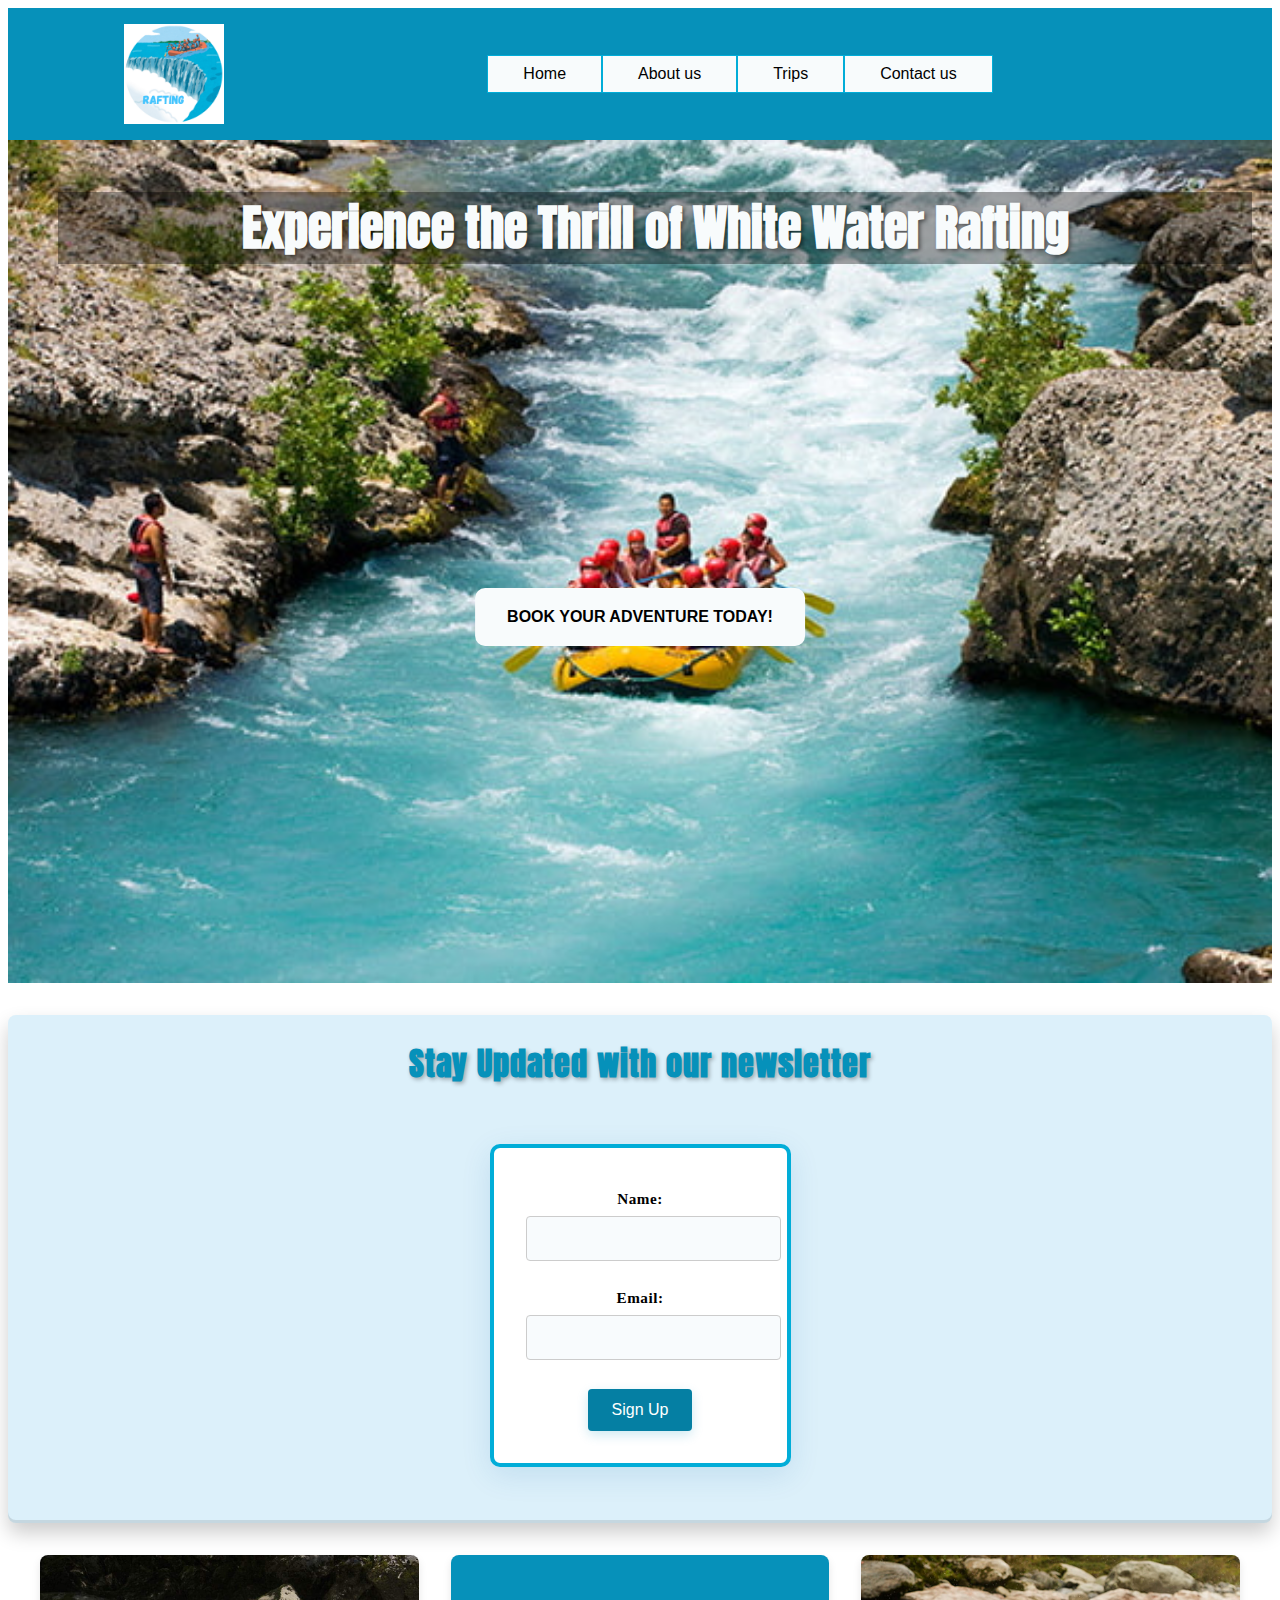
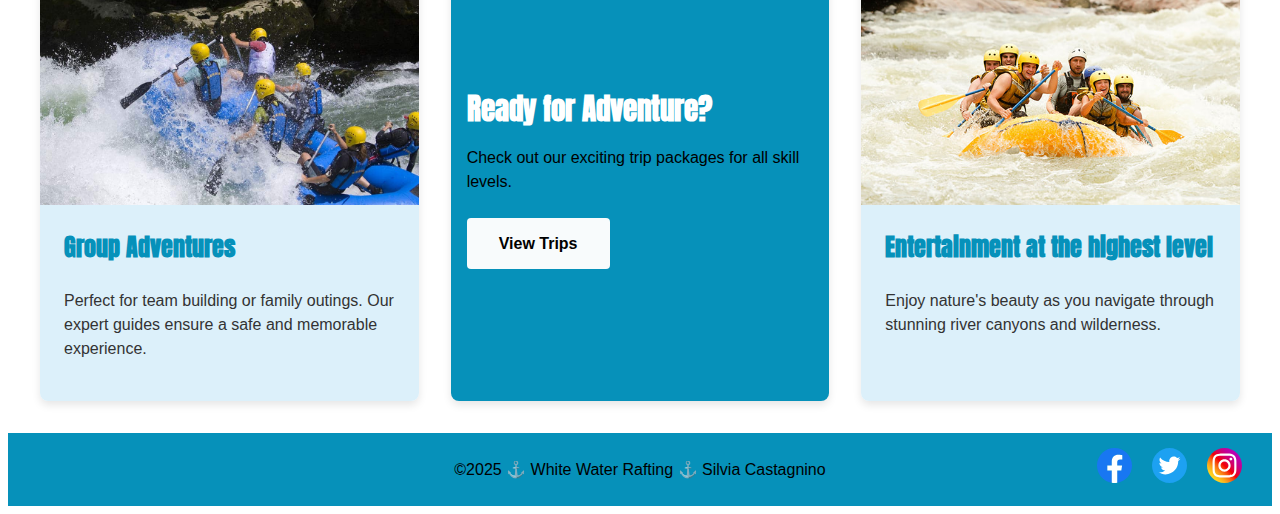
==== wwr/index.html @ f60bf062 "New changes" ====
<!DOCTYPE html>
<html lang="en-US">

<head>
    <meta charset="utf-8">
    <meta name="viewport" content="width=device-width,initial-scale=1.0">
    <meta name="description" content="Homepage White Water Rafting">
    <meta name="author" content="Silvia Castagnino">
    <title>Homepage | White water rafting</title>
    <link rel="stylesheet" href="styles/rafting.css">

    <link rel="preconnect" href="https://fonts.googleapis.com">
    <link rel="preconnect" href="https://fonts.gstatic.com" crossorigin>

    <link href="https://fonts.googleapis.com/css2?family=Anton&display=swap" rel="stylesheet">
    <link href="https://fonts.googleapis.com/css2?family=Roboto:ital,wght@0,100..900;1,100..900&display=swap"
        rel="stylesheet">
</head>

<body>
    <header>
        <img src="images/logo.png" alt="Rafting logo">
        <nav>
            <a href="index.html">Home</a>
            <a href="about.html">About us</a>
            <a href="trips.html">Trips</a>
            <a href="contact.html">Contact us</a>
        </nav>
    </header>

    <main>
        <div class="hero homepage">
            <img src="images/hero.jpg" alt="A hero">
            <h1>Experience the Thrill of White Water Rafting</h1>
            <a href="trips.html" class="cta-button">Book Your Adventure Today!</a>
        </div>

        <div class="newsletter">
            <h2>Stay Updated with our newsletter</h2>
            <form>
                <div class="form-group">
                    <label for="name">Name:</label>
                    <input type="text" id="name" name="name" required>
                </div>
                <div class="form-group">
                    <label for="email">Email:</label>
                    <input type="email" id="email" name="email" required>
                </div>
                <button type="submit">Sign Up</button>
            </form>
        </div>
        <div class="homepage-images">
            <figure class="homepage1">
                <img src="images/rafting-homepage-1.jpg" alt="Group rafting adventure">
                <figcaption class="homepage group 1">
                    <h3>Group Adventures</h3>
                    <p>Perfect for team building or family outings. Our expert guides ensure a safe and memorable
                        experience.</p>
                </figcaption>
            </figure>
            <figure class="homepage2">
                <img src="images/rafting-homepage-2.jpg" alt="Fun on the river">
                <figcaption class="homepage group 1">
                    <h3>Entertainment at the highest level</h3>
                    <p>Enjoy nature's beauty as you navigate through stunning river canyons and wilderness.</p>
                </figcaption>
            </figure>
            <div class="viewtrips">
                <h3>Ready for Adventure?</h3>
                <p>Check out our exciting trip packages for all skill levels.</p>
                <a href="trips.html" class="trips-button">View Trips</a>
            </div>

        </div>

    </main>

    <footer>
        <p>©2025 ⚓ White Water Rafting ⚓ Silvia Castagnino</p>
        <nav class="sociallinks">
            <a href="https://facebook.com">
                <img src="images/facebook.svg" alt="Facebook">
            </a>
            <a href="https://twitter.com">
                <img src="images/twitter.svg" alt="Twitter">
            </a>
            <a href="https://instagram.com">
                <img src="images/instagram.svg" alt="Instagram">
            </a>

        </nav>
    </footer>
</body>

</html>
---- wwr/styles/rafting.css ----
:root {
    --text-decoration: none;
    --primary-color: #0691BA;
    --secondary-color: #DCF0FA;
    --accent1-color: #01ADD8;
    --accent2-color: #F8FBFC;
}

h1,
h2,
h3 {
    font-family: 'Anton', sans-serif;
    font-weight: bold;
    font-size: 36px;
    color: var(--primary-color)
}

p,
a {
    font-family: 'Open Sans', sans-serif;
    font-size: 16px;
    line-height: 1.6;
}


a {
    text-decoration: var(--text-decoration);
}

header {
    background-color: var(--primary-color);
    display: grid;
    grid-template-columns: auto 1fr auto;
    align-items: center;
    gap: 20px;
    padding: 1rem;
    height: 100px;
}

header img {
    width: 100px;
    height: auto;
    margin-left: 100px;

}

header nav {
    display: flex;
    justify-content: center;
}


header nav a {
    border: 1px solid var(--accent1-color);
    background-color: var(--accent2-color);
    padding: 5px 35px 5px 35px;
    color: black;
}

header nav a:visited {
    color: black;
}

header nav a:hover {
    background-color: var(--secondary-color);
    transform: scale(1.1);
}

.hero {
    position: relative;
}

.hero img {
    display: block;
    width: 100%;
    height: auto;
}

.our_history {
    display: grid;
    grid-template-columns: 1fr 1fr 1fr;
    gap: 30px;
    align-items: center;
    max-width: 1200px;
    margin: 0 auto;
    padding: 20px;

}

.our_history p {
    margin: 0;
    padding: 15px;
    background-color: var(--secondary-color);
    border-radius: 8px;
    height: 100%;
    display: flex;
    align-items: center;
}

.our_history figure {
    margin: 0;
    height: 100%;
    display: flex;
    justify-content: center;
}

.our_history img {
    width: 100%;
    height: 200px;
    object-fit: cover;
    border-radius: 8px;
    border: 3px solid var(--accent1-color);
}

.hero h1 {
    position: absolute;
    top: 20px;
    left: 50px;
    right: 20px;
    color: var(--accent2-color);
    font-size: 3rem;
    text-shadow: 2px 2px 4px rgba(0, 0, 0, 0.5);
    text-align: center;
    background-color: rgba(0, 0, 0, 0.357);
    max-width: 100%;
}

.hero article {
    position: absolute;
    bottom: 250px;
    top: 250px;
    right: 20px;
    left: 50px;
    background-color: rgba(255, 255, 255, 0.8);
    padding: 50px;
    max-width: 100%;
    margin-left: auto;
    margin-right: auto;
}

.hero article img {
    float: right;
    margin-left: 15px;
    width: 185px;
    height: auto;
}

section {
    padding: 20px;
    text-align: center;
}

section h2 {
    font-family: 'Anton', sans-serif;
    color: var(--primary-color);
}

.adventures {
    display: flex;
    flex-wrap: wrap;
    gap: 20px;
    justify-content: center;
    padding: 20px 0;

}

.adventures figure {
    display: flex;
    margin: 0;
    width: 180px;
    flex-direction: column;
    align-items: center;
    height: auto;
}

.adventures img {
    width: 100%;
    height: 120px;
    object-fit: cover;
    display: block;
}

.adventures figcaption {
    text-align: center;
    width: 100%;
    margin-top: 8px;
    padding: 0 5px;
    font-weight: bold;
    color: black;
    font-size: 0.9rem;
}

footer {
    background-color: var(--primary-color);
    color: black;
    padding: 15px 20px;
    display: grid;
    grid-template-columns: 1fr auto 1fr;
    align-items: center;
}

footer p {
    grid-column: 2;
    text-align: center;
    margin: 0;
    padding: 0 10px;
}

footer .sociallinks {
    grid-column: 3;
    justify-self: end;
    display: flex;

}

footer .sociallinks a {
    text-decoration: none;
}

footer .sociallinks img {
    width: 35px;
    height: 35px;
    margin: 0 10px;
}

footer .sociallinks img:hover {
    transform: scale(1.1);
}

.titles h1 {
    font-family: 'Anton', sans-serif;
    color: var(--primary-color);
    text-align: center;
    font-size: 2.5rem;
    margin-bottom: 2rem;
}

main>div:nth-of-type(2) {
    background-color: var(--secondary-color);
    padding: 1.5rem;
    border-radius: 8px;
    margin-bottom: 2rem;
    text-align: center;
}

main>div:nth-of-type(2) p {
    margin: 0.5rem 0;
    font-size: 1.1rem;
}

.employee-profiles {
    display: flex;
    justify-content: space-around;
    flex-wrap: wrap;
    gap: 2rem;
    margin: 3rem 0;
    max-width: 1200px;
    margin: 2rem auto;
    padding: 0 1rem;
}

.employee-card {
    width: 240px;
    text-align: center;
    background: white;
    border-radius: 10px;
    padding: 1.5rem;
    box-shadow: 0 4px 8px var(--primary-color);
    transition: transform 0.3s ease;
}

.employee-card:hover {
    transform: translateY(-5px);
}

.employee-name {
    font-family: 'Anton', sans-serif;
    font-size: 1.3rem;
    color: black;
    margin: 0.8rem 0 0.5rem;
    text-transform: uppercase;
    letter-spacing: 0.5px;
    text-align: center;
}

.employee-photo {
    width: 150px;
    height: 150px;
    border-radius: 50%;
    object-fit: cover;
    border: 4px solid var(--primary-color);
    margin-bottom: 1rem;
}

.employee-info .title {
    font-weight: bold;
    color: black;
    margin: 0.5rem 0;
    font-size: 1.1rem;
}

.employee-info .quote {
    font-style: italic;
    color: black;
    font-size: 0.95rem;
    margin-top: 0.5rem;
}

.employee-name {
    font-family: 'Anton', sans-serif;
    font-size: 1.3rem;
    color: var(--primary-color);
    margin: 0.8rem 0 0.5rem;
    text-transform: uppercase;
    letter-spacing: 0.5px;
    text-align: center;
}

form {
    max-width: 800px;
    margin: 2rem auto;
    padding: 2rem;
    background-color: #f8f9fa;
    border-radius: 8px;
    box-shadow: 0 8px 30px rgba(0, 98, 163, 0.12);
    border: 1px solid #e1f0f7;
    background-color: var(--secondary-color);
}

form div {
    margin-bottom: 1.5rem;
}

.form-group {
    margin-bottom: 1.8rem;
    position: relative;
}

label {
    display: block;
    margin-bottom: 0.6rem;
    font-weight: 500;
    font-size: 0.95rem;
    letter-spacing: 0.5px;
}

/* Map Styles */
.map {
    margin: 3rem 0;
    text-align: center;
    position: relative;
}

.map iframe {
    width: 90%;
    max-width: 800px;
    height: 400px;
    border: none;
    border-radius: 15px;
    box-shadow: 0 10px 30px rgba(0, 98, 163, 0.2);
    transition: all 0.3s ease;
    border: 3px solid #0691BA;
}

.map iframe:hover {
    transform: translateY(-5px);
    box-shadow: 0 15px 35px rgba(0, 98, 163, 0.3);
}

.map::before {
    content: "OUR LOCATION";
    display: block;
    font-family: 'Anton', sans-serif;
    color: #0691BA;
    font-size: 1.5rem;
    margin-bottom: 1rem;
    letter-spacing: 2px;
}

input[type="text"],
input[type="email"],
textarea {
    width: 100%;
    padding: 14px 16px;
    border: 2px solid #e1f0f7;
    border-radius: 8px;
    font-family: 'Roboto', sans-serif;
    font-size: 1rem;
    transition: all 0.3s ease;
    background-color: #f8fbfd;
}

input[type="text"]:focus,
input[type="email"]:focus,
textarea:focus {
    outline: none;
    border-color: #0691BA;
    background-color: white;
    box-shadow: 0 0 0 3px rgba(6, 145, 186, 0.1);
}

textarea {
    resize: vertical;
    min-height: 120px;
}

.form-section {
    margin: 2.5rem 0;
    padding: 1.5rem;
    background-color: #f8fbfd;
    border-radius: 8px;
}

.radio-option {
    margin: 1rem 0;
    display: flex;
    align-items: center;
}

.radio-option input {
    margin-right: 12px;
    accent-color: #0691BA;
}

.radio-option label {
    color: #333;
    text-transform: none;
    letter-spacing: normal;
    font-weight: 500;
    font-size: 1rem;
}

input[type="radio"],
input[type="checkbox"] {
    margin-right: 0.5rem;
}

.newsletter-contact {
    display: flex;
    align-items: center;
    margin: 2rem 0;
}

.newsletter-contact input {
    margin-right: 12px;
    width: 18px;
    height: 18px;
    accent-color: #0691BA;
}

.newsletter-contact label {
    color: #333;
    text-transform: none;
    letter-spacing: normal;
    font-weight: 500;
}

button[type="submit"] {
    background-color: #057fa3;
    color: white;
    border: none;
    padding: 0.75rem 1.5rem;
    font-size: 1rem;
    border-radius: 4px;
    cursor: pointer;
    transition: all 0.3s ease;
    box-shadow: 0 4px 12px rgba(6, 145, 186, 0.2);
}

button[type="submit"]:hover {
    background-color: var(--accent1-color);
    transform: translateY(-2px);
    box-shadow: 0 6px 16px rgba(6, 145, 186, 0.3);
}

.wireframe-link {
    margin-top: 1rem;
    text-align: center;
}

.wireframe-link a {
    background-color: #0691BA;
    color: black;
    padding: 8px 15px;
    border-radius: 4px;
    text-decoration: none;
    font-weight: 600;
    transition: all 0.3s ease;
    display: inline-block;
}

.wireframe-link a:hover {
    background-color: var(--accent2-color);
    transform: translateY(-2px);
    box-shadow: 0 2px 5px rgba(0, 0, 0, 0.2);
}

.hero .homepage {
    position: relative;
    width: 100%;
    height: 80vh;
    overflow: hidden;
}

.hero .homepage img {
    width: 100%;
    height: 100%;
    object-fit: cover;
}

.hero .homepage h1 {
    position: absolute;
    top: 50%;
    left: 50%;
    transform: translate(-50%, -50%);
    color: white;
    font-size: 3rem;
    text-align: center;
    text-shadow: 2px 2px 4px rgba(0, 0, 0, 0.7);
    width: 90%;
    margin: 0;
}

.cta-button {
    position: absolute;
    bottom: 40%;
    left: 50%;
    transform: translateX(-50%);
    background-color: var(--accent2-color);
    color: black;
    padding: 1rem 2rem;
    border-radius: 10px;
    font-weight: bold;
    text-transform: uppercase;
    transition: background-color 0.3s;
}

.cta-button:hover {
    background-color: var(--secondary-color);
}

.newsletter-contact {
    background-color: var(--accent2-color);
    padding: 3rem 1rem;
    border-radius: 15px;

}

.newsletter {
    display: flex;
    background-color: var(--primary-color);
    padding: 3rem 1rem;
    text-align: center;
    flex-direction: column;
    border-radius: 15px;
    margin: 2rem auto;
    box-shadow:
        0 10px 20px rgba(0, 0, 0, 0.2),
        inset 0 -3px 0 rgba(0, 0, 0, 0.1);
    position: relative;
    overflow: hidden;
}

.newsletter h2 {
    display: flex;
    text-align: center;
    justify-content: center;
    margin-top: 0;
    color: var(--primary-color);
    font-family: 'Anton', sans-serif;
    font-size: 1.8rem;
    font-size: 2rem;
    margin-bottom: 1.5rem;
    text-shadow: 2px 2px 4px rgba(0, 0, 0, 0.3);
    letter-spacing: 1px;
}

.newsletter form {
    background: white;
    border: 4px solid var(--accent1-color);
    border-radius: 10px;
    padding: 2rem;
}

.form-group {
    margin-top: 10px;
}

.form-group label {
    color: black;
    margin-bottom: 0.5rem;
    font-weight: bold;
}

.form-group input {
    padding: 0.75rem;
    width: 100%;
    max-width: 400px;
    border: 1px solid #ccc;
    border-radius: 4px;
    font-size: 1rem;
}

.homepage-images {
    display: grid;
    grid-template-columns: 1fr 1fr 1fr;
    grid-template-rows: auto;
    gap: 2rem;
    max-width: 1200px;
    margin: 2rem auto;
    padding: 0 1rem;
    align-items: stretch;
}

.homepage1 {
    grid-column: 1;
    display: grid;
    grid-template-rows: auto 1fr;
    height: 100%;
    margin: 0;
    border-radius: 8px;
    overflow: hidden;
    box-shadow: 0 4px 8px rgba(0, 0, 0, 0.1);
    transition: transform 0.3s ease;
}

.homepage2 {
    grid-column: 3;
    display: grid;
    grid-template-rows: auto 1fr;
    height: 100%;
    margin: 0;
    border-radius: 8px;
    overflow: hidden;
    box-shadow: 0 4px 8px rgba(0, 0, 0, 0.1);
    transition: transform 0.3s ease;
}

.viewtrips {
    grid-column: 2;
    grid-row: 1 / span 1;
    order: 1;
    grid-template-rows: auto 1fr;
    height: 100%;
    margin: 0;
    border-radius: 8px;
    overflow: hidden;
    box-shadow: 0 4px 8px rgba(0, 0, 0, 0.1);
    transition: transform 0.3s ease;
    background-color: var(--primary-color);
    color: white;
    padding-right: 1rem;
    padding-left: 1rem;
    place-content: center;
    min-width: 250px;

}

.viewtrips:hover {
    transform: translateY(-5px);
}

.homepage-images figure {
    margin: 0;
    border-radius: 8px;
    overflow: hidden;
    box-shadow: 0 4px 8px rgba(0, 0, 0, 0.1);
    transition: transform 0.3s ease;
}

.homepage-images figure:hover {
    transform: translateY(-5px);
}

.homepage-images img {
    width: 100%;
    height: 250px;
    object-fit: cover;
    display: block;
}

.homepage-images figcaption {
    padding: 1.5rem;
    background-color: var(--secondary-color);
}

.homepage-images h3 {
    color: var(--primary-color);
    margin-top: 0;
    font-size: 1.5rem;
}

.homepage-images p {
    color: #333;
    line-height: 1.5;
}

.viewtrips h3 {
    color: white;
    font-size: 1.8rem;
    margin-bottom: 1rem;
}

.viewtrips p {
    color: black;
    margin-bottom: 1.5rem;
}

.trips-button {
    display: inline-block;
    background-color: var(--accent2-color);
    color: black;
    padding: 0.8rem 2rem;
    border-radius: 4px;
    text-decoration: none;
    font-weight: bold;
    transition: background-color 0.3s;
}

.trips-button:hover {
    background-color: var(--secondary-color);
}



.trips-banner {
    background-color: var(--secondary-color);
    color: var(--primary-color);
    text-align: center;
    padding: 2rem;
    margin-bottom: 2rem;
}

.trips-banner p {
    color: black;
}

.trips-banner h1 {
    color: var(--primary-color);
    font-size: 2.5rem;
}

.trips-banner .trips-button {
    background-color: var(--accent2-color);
    color: black;
    padding: 0.8rem 2rem;
    border-radius: 5px;
    font-weight: bold;
    display: inline-block;
    margin-top: 1rem;
}

.trips-banner .trips-button:hover {
    background-color: var(--accent1-color);
    transform: translateY(-2px);
    box-shadow: 0 2px 5px rgba(0, 0, 0, 0.2);
}

.trip-grid {
    display: grid;
    grid-template-columns: repeat(auto-fit, minmax(300px, 1fr));
    gap: 2rem;
    margin: 2rem 0;
}

.trip-card {
    border: 1px solid #ddd;
    border-radius: 8px;
    overflow: hidden;
    box-shadow: 0 4px 8px rgba(0, 0, 0, 0.1);
    transition: transform 0.3s;
}

.trip-card:hover {
    transform: translateY(-5px);
}

.trip-card img {
    width: 100%;
    height: 200px;
    object-fit: cover;
}

.trip-card h3 {
    padding: 1rem 1rem 0;
    color: var(--primary-color);
}

.trip-card p,
.trip-card ul {
    padding: 0 1rem 1rem;
}

.trip-card ul {
    list-style-type: none;
    padding-left: 1rem;
}

.trip-card li {
    margin-bottom: 0.5rem;
}

.trip-table {
    margin: 3rem auto;
    max-width: 800px;
}

.trip-table table {
    width: 100%;
    border-collapse: collapse;
    margin-top: 1rem;
}

.trip-table th,
.trip-table td {
    border: 1px solid #ddd;
    padding: 0.8rem;
    text-align: left;
}

.trip-table th {
    background-color: var(--primary-color);
    color: black;
}

.trip-table tr:nth-child(even) {
    background-color: var(--secondary-color);
}
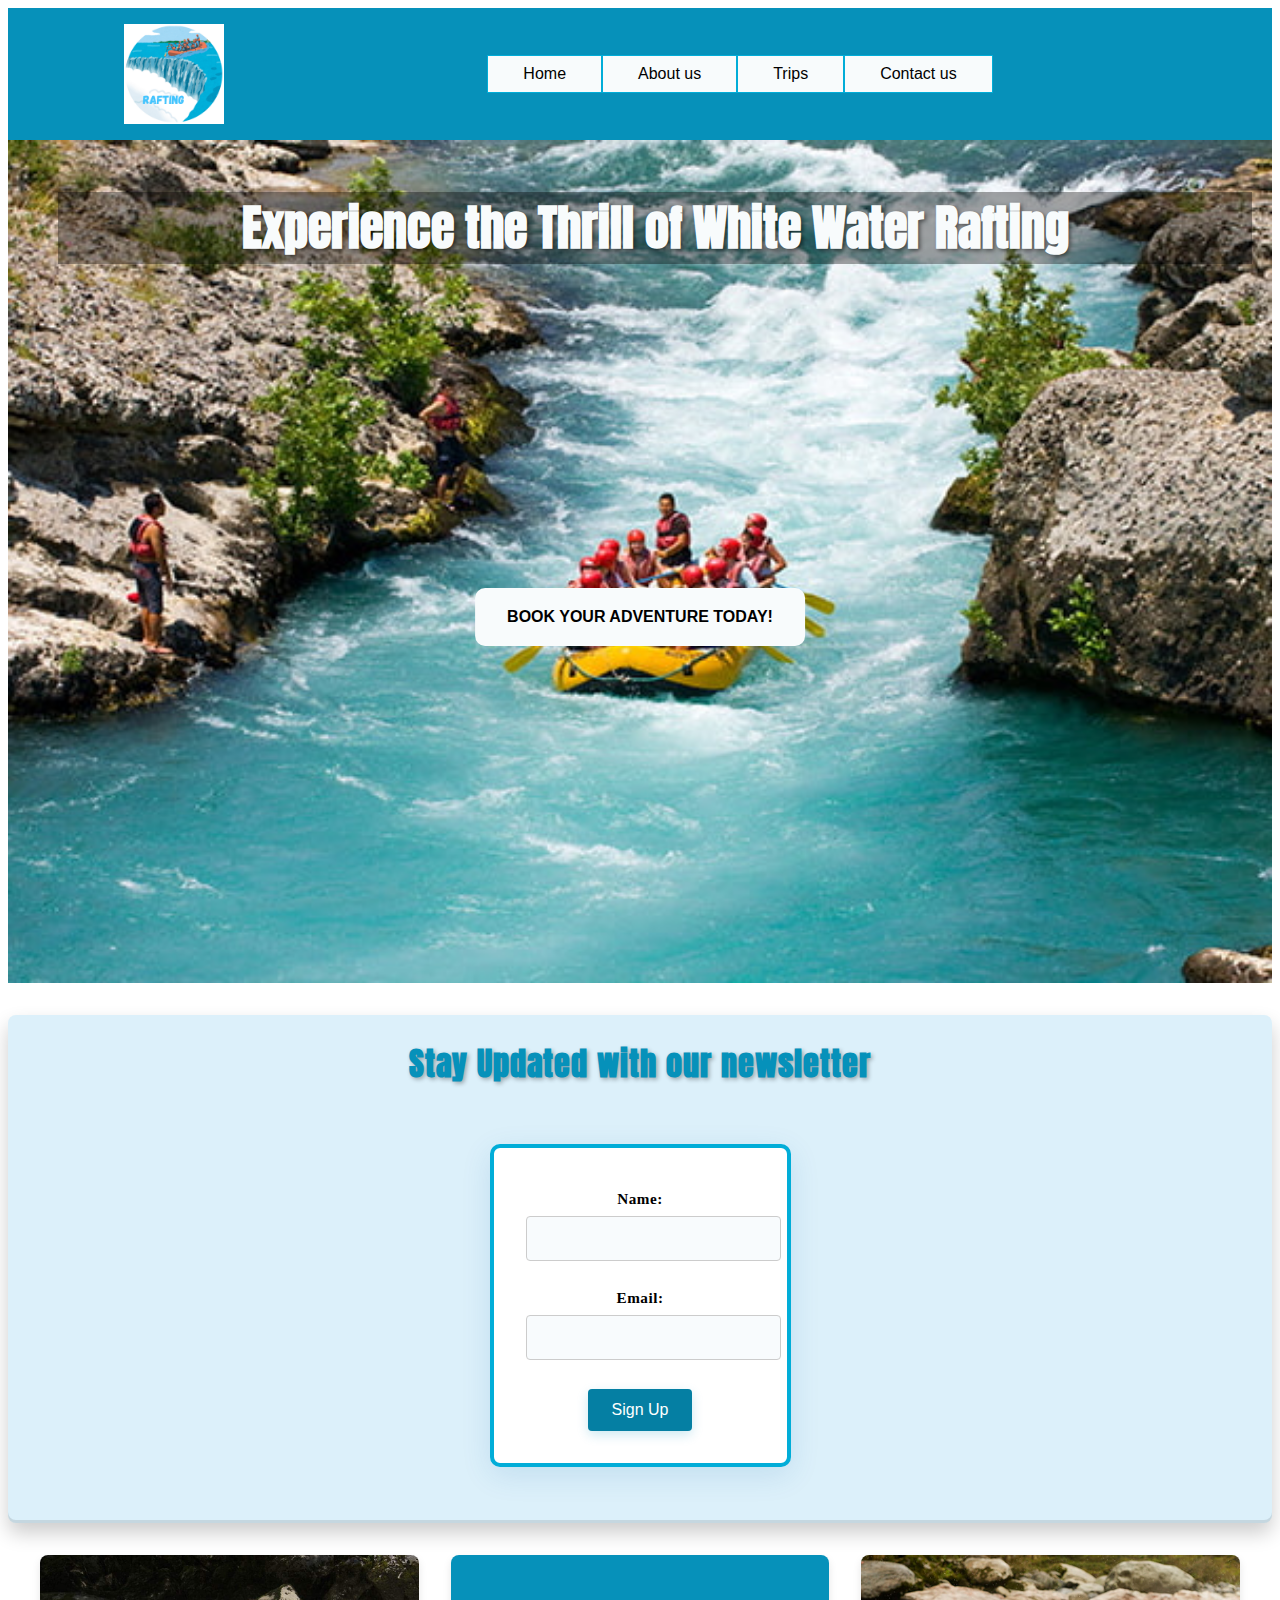
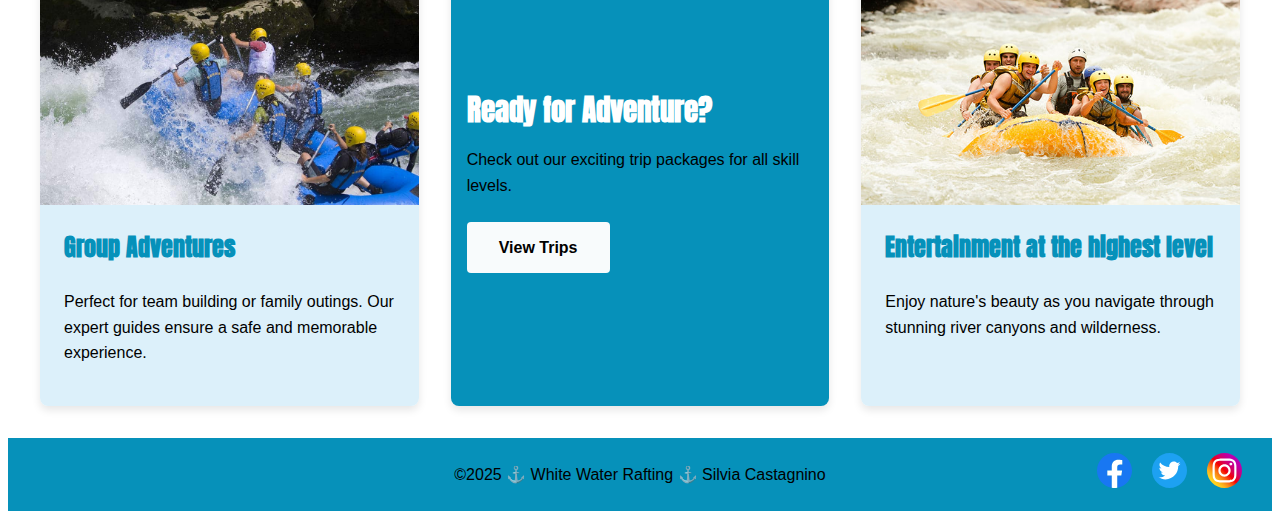
==== commit 651f3ff7: "New changes" ====
--- a/wwr/index.html
+++ b/wwr/index.html
@@ -6,7 +6,7 @@
     <meta name="viewport" content="width=device-width,initial-scale=1.0">
     <meta name="description" content="Homepage White Water Rafting">
     <meta name="author" content="Silvia Castagnino">
-    <title>Homepage | White water rafting</title>
+    <title>Homepage | White Water Rafting</title>
     <link rel="stylesheet" href="styles/rafting.css">
 
     <link rel="preconnect" href="https://fonts.googleapis.com">
@@ -49,7 +49,7 @@
                 <button type="submit">Sign Up</button>
             </form>
         </div>
-        <div class="homepage-images">
+        <div class="home-grid">
             <figure class="homepage1">
                 <img src="images/rafting-homepage-1.jpg" alt="Group rafting adventure">
                 <figcaption class="homepage group 1">
--- a/wwr/styles/rafting.css
+++ b/wwr/styles/rafting.css
@@ -68,6 +68,27 @@
 
 .hero {
     position: relative;
+}
+
+.hero article h2 {
+    text-align: center;
+    margin-top: -20px;
+    padding-top: 0;
+    color: var(--primary-color);
+    font-size: 2rem;
+    position: relative;
+}
+
+.hero article {
+    margin-top: -20px;
+    padding-top: 10px;
+}
+
+.hero article p {
+    text-align: center;
+    margin-top: -10px;
+    line-height: 1.8;
+    max-width: 900px;
 }
 
 .hero img {
@@ -601,7 +622,7 @@
     font-size: 1rem;
 }
 
-.homepage-images {
+.home-grid {
     display: grid;
     grid-template-columns: 1fr 1fr 1fr;
     grid-template-rows: auto;
@@ -660,7 +681,7 @@
     transform: translateY(-5px);
 }
 
-.homepage-images figure {
+.home-grid figure {
     margin: 0;
     border-radius: 8px;
     overflow: hidden;
@@ -668,29 +689,29 @@
     transition: transform 0.3s ease;
 }
 
-.homepage-images figure:hover {
+.home-grid figure:hover {
     transform: translateY(-5px);
 }
 
-.homepage-images img {
+.home-grid img {
     width: 100%;
     height: 250px;
     object-fit: cover;
     display: block;
 }
 
-.homepage-images figcaption {
+.home-grid figcaption {
     padding: 1.5rem;
     background-color: var(--secondary-color);
 }
 
-.homepage-images h3 {
+.home-grid h3 {
     color: var(--primary-color);
     margin-top: 0;
     font-size: 1.5rem;
 }
 
-.homepage-images p {
+.home-grid-images p {
     color: #333;
     line-height: 1.5;
 }
